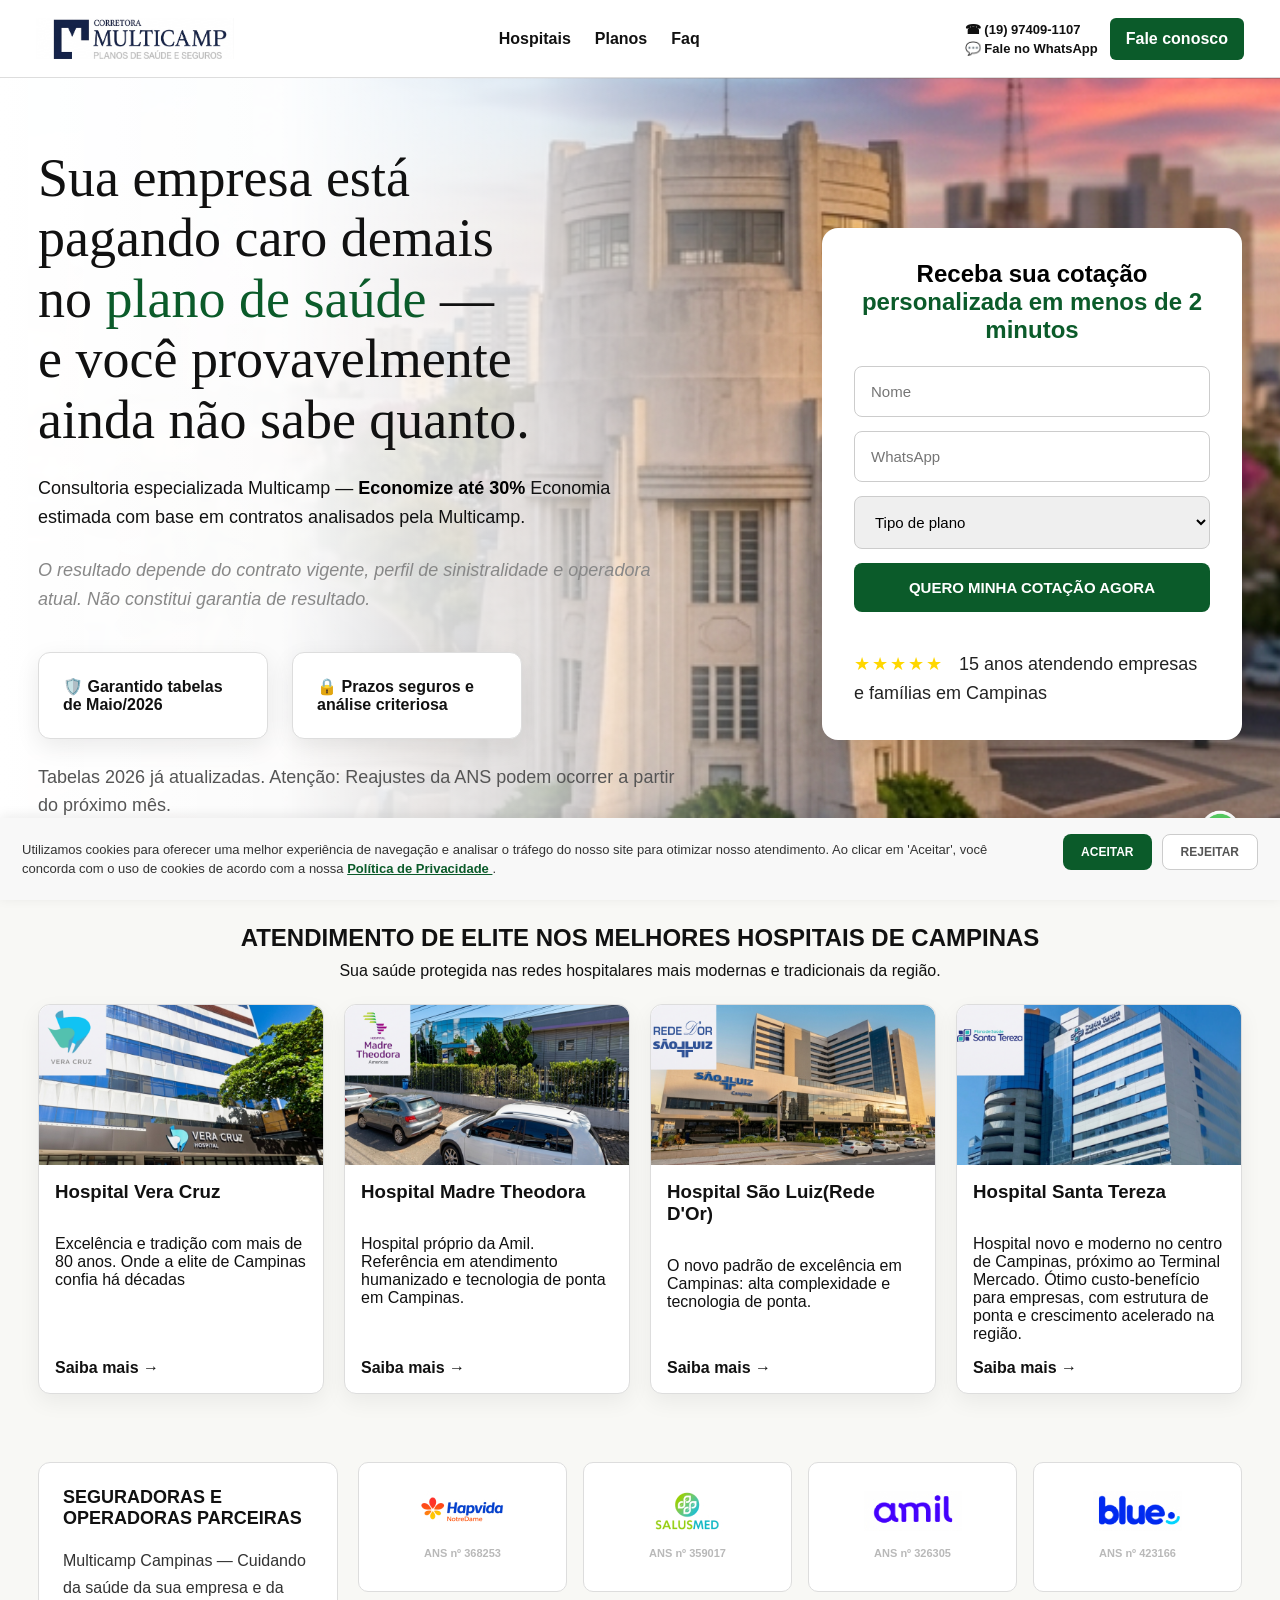
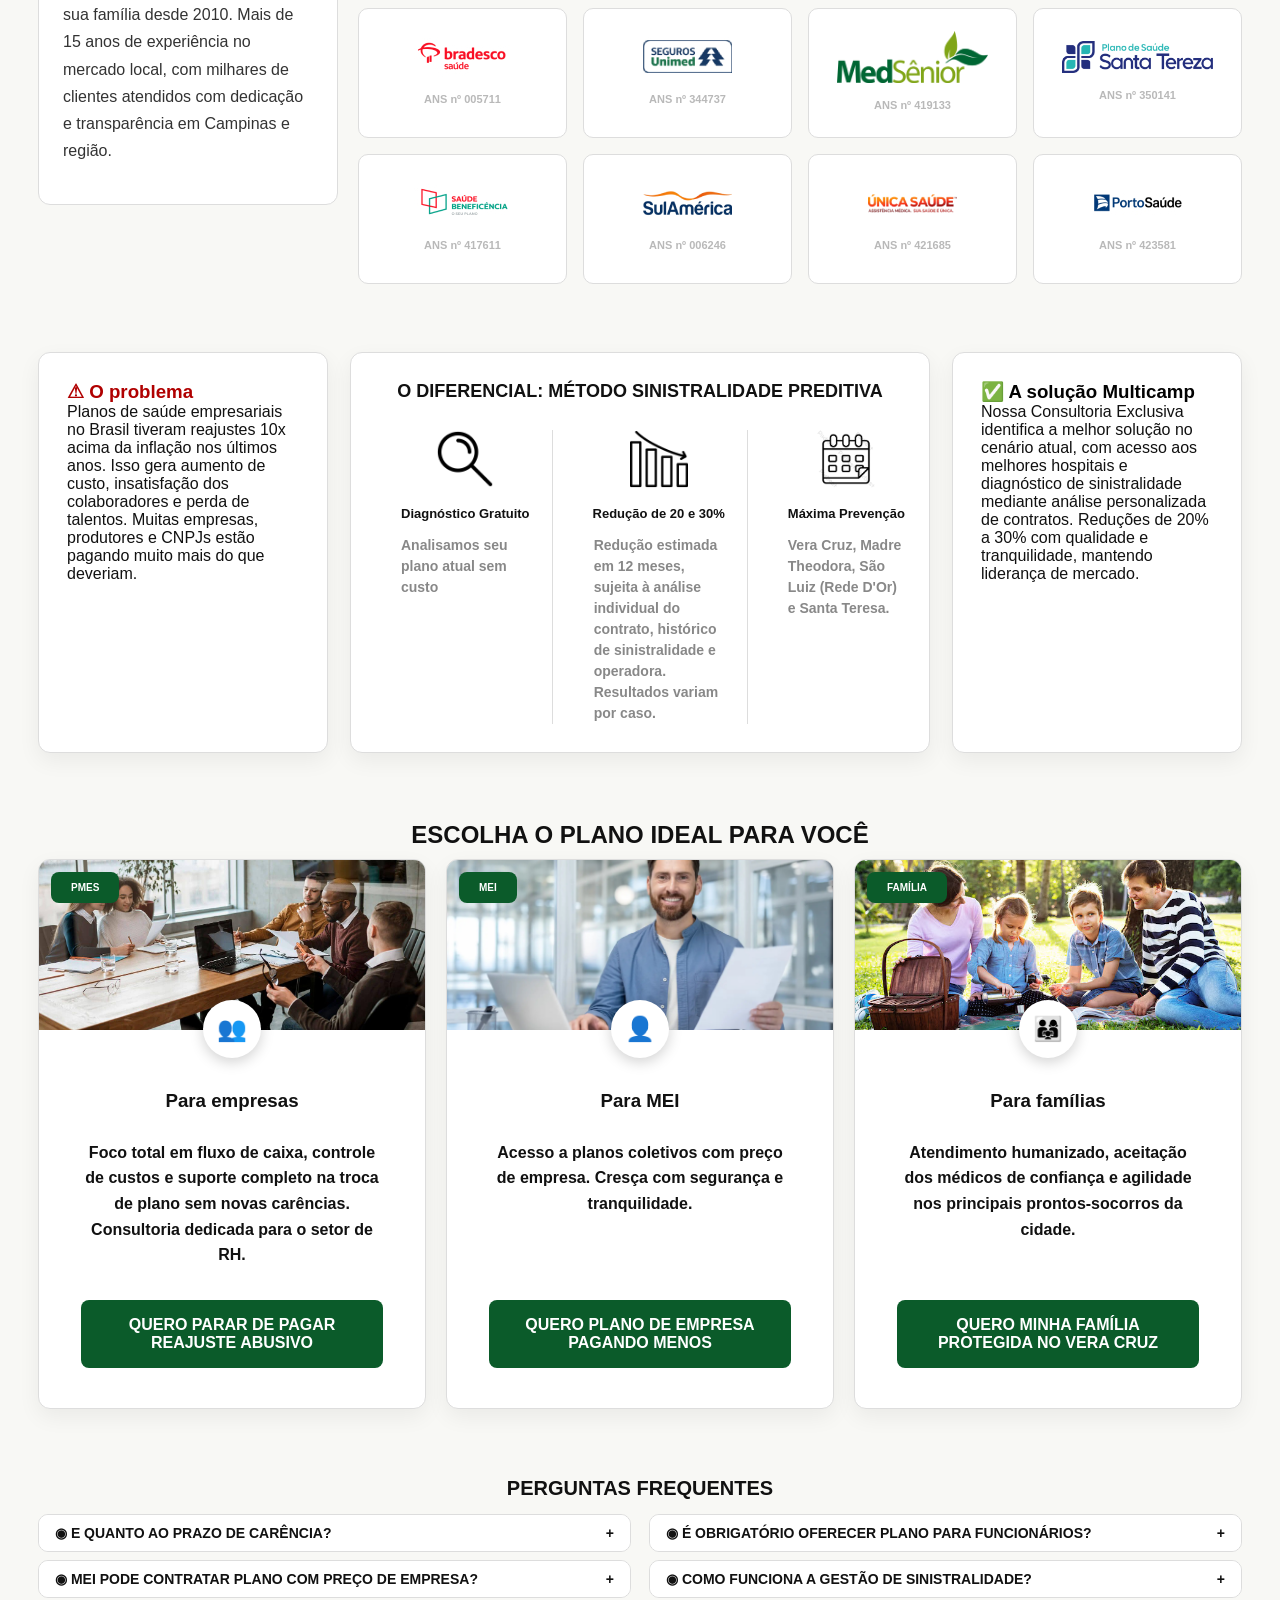
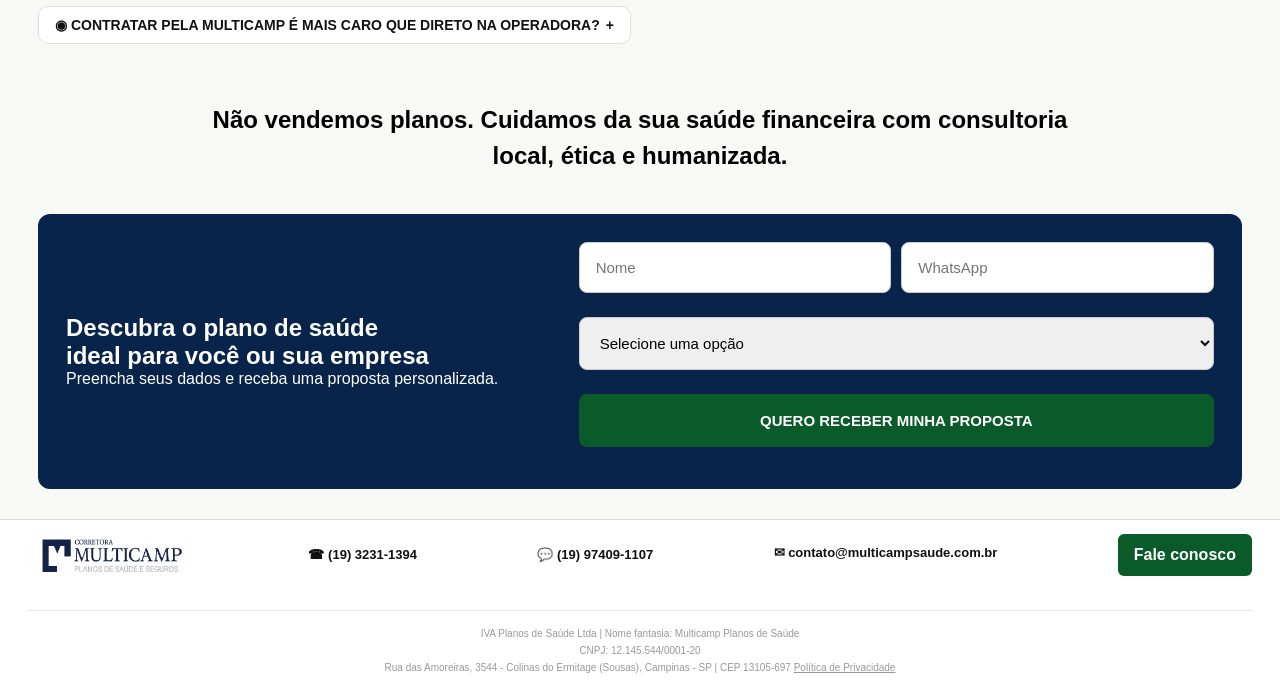
==== index.html @ c13742fe "Remove target and rel attributes from WhatsApp links" ====
<!DOCTYPE html>
<html lang="pt-BR">
<head>
  <meta charset="UTF-8" />
  <meta name="viewport" content="width=device-width, initial-scale=1.0" />
  <title>Grupo Multicamp | Planos de Saúde</title>
  <link rel="stylesheet" href="style.css" />
</head>
<body>

<header class="header">
  <div class="logo">
    <img src="img/Logotipo.jpg" alt="Grupo Multicamp" class="header-logo">
  </div>
<button class="menu-toggle" id="menuToggle" aria-label="Abrir menu">
    ☰
  </button>

  <nav id="mainNav">
    <a href="#Hospitais">Hospitais</a>
    <a href="#Planos e Parceiros">Planos</a>
    <a href="#faq">Faq</a>
  </nav>

 <div class="header-contact">

  <div class="contact-info">
    <a href="tel:+5519970991107" class="contact-link">
      ☎ (19) 97409-1107
    </a>

    <a href="https://wa.me/5519974091107?text=Olá! Vi o número no site e quero comparar planos de saúde. Pode me ajudar?"  class="contact-link">
      💬 Fale no WhatsApp
    </a>
  </div>

  <a href="https://wa.me/5519974091107?text=Olá! Quero uma cotação rápida de plano de saúde para minha empresa."  class="btn-small">Fale conosco </a>

</div>
</header>

<section class="hero">
  <div class="hero-text">
    <h1>Sua empresa está <br>pagando caro demais<br> no <span>plano de saúde</span> — <br>e você provavelmente<br> ainda não sabe quanto.</h1>
   <p class="sub">
  Consultoria especializada Multicamp — <span>Economize até 30%</span> Economia estimada com base em contratos analisados pela Multicamp. 
</p>

<p class="hero-disclaimer">
  O resultado depende do contrato vigente, perfil de sinistralidade e operadora atual. Não constitui garantia de resultado.
</p>

    <div class="hero-cards">
      <div class="mini-card">🛡️ <strong>Garantido tabelas de Maio/2026</strong></div>
      <div class="mini-card">🔒 <strong>Prazos seguros e análise criteriosa</strong></div>
    </div>
    <p class="hero-warning">
  Tabelas 2026 já atualizadas. Atenção: Reajustes da ANS podem ocorrer a partir do próximo mês.
</p>
  </div>

  <div class="quote-box">
    <h2>
  <span>Receba sua cotação</span>
  personalizada em menos de 2 minutos
</h2>
  <form action="https://formsubmit.co/contato@multicampsaude.com.br" method="POST">

  <input type="hidden" name="_next" value="https://landingpage.multicampplanosdesaude.com.br/obrigado.html">

  <input type="hidden" name="_captcha" value="false">

  <input type="text" name="nome" placeholder="Nome" required />

  <input type="tel" name="whatsapp" placeholder="WhatsApp" required />

  <select aria-label="Plano desejado" name="plano" required>
    <option value="">Tipo de plano</option>
    <option>PME</option>
    <option>MEI</option>
    <option>Familiar</option>
  </select>

  <button type="submit">
    Quero minha cotação agora
  </button>

</form>
<div class="rating-box">

  <p class="rating-info">
    <span class="rating">★★★★★</span>
  15 anos atendendo empresas e famílias em Campinas
  </p>

 

</div>
  </div>
</section>

<section class="section" id="Hospitais">
  <h2>Atendimento de elite nos melhores hospitais de Campinas</h2>
  <p>Sua saúde protegida nas redes hospitalares mais modernas e tradicionais da região.</p>

  <div class="cards-grid">
    <div class="card hospital">
      <img alt="" src="img/imagemnovahositalveracruz.png">
      <h3>Hospital Vera Cruz</h3>
      <p>Excelência e tradição com mais de 80 anos. Onde a elite de Campinas confia há décadas</p>
     <a href="https://wa.me/5519974091107?text=Olá! Quais planos de saúde dão direito ao Hospital Vera Cruz?" >Saiba mais →</a>
    </div>

    <div class="card hospital">
      <img  alt="" src="img/ssa.png">
      <h3>Hospital Madre Theodora</h3>
      <p>Hospital próprio da Amil. Referência em atendimento humanizado e tecnologia de ponta em Campinas.</p>
      <a href="https://wa.me/5519974091107?text=Olá! Quais opções de planos atendem no Hospital Madre Theodora?" >Saiba mais →</a>
    </div>

    <div class="card hospital">
      <img alt="" src="img/ssaluiz.png">
      <h3>Hospital São Luiz(Rede D'Or)</h3>
      <p>O novo padrão de excelência em Campinas: alta complexidade e tecnologia de ponta.</p>
      <a href="https://wa.me/5519974091107?text=Olá! Gostaria de saber os valores dos planos que cobrem o São Luiz / São Francisco." >Saiba mais →</a>
    </div>

    <div class="card hospital">
      <img alt="" src="img/fotonovahospitalsantatereza.png">
      <h3>Hospital Santa Tereza</h3>
      <p>Hospital novo e moderno no centro de Campinas, próximo ao Terminal Mercado. Ótimo custo-benefício para empresas, com estrutura de ponta e crescimento acelerado na região.</p>
     <a href="https://wa.me/5519974091107?text=Olá! Quero a tabela de preços dos planos com atendimento no Hospital Santa Tereza. " >Saiba mais →</a>
    </div>
  </div>
</section>
<section class="section partners-section">

  <div class="partners-info">

    <h3>SEGURADORAS E OPERADORAS PARCEIRAS</h3>

    <p>
    Multicamp Campinas — Cuidando da saúde da sua empresa e da sua família desde 2010. Mais de 15 anos de experiência no mercado local, com milhares de clientes atendidos com dedicação e transparência em Campinas e região. 
    </p>

  </div>

  <div class="plans-logos">

    <div>
      <img src="img/parceirohapvida.jpg" alt="">
      <span>ANS nº 368253</span>
    </div>

    <div>
      <img src="img/parceirosallus.jpg" alt="">
      <span>ANS nº 359017</span>
    </div>

    <div>
      <img src="img/parceirosamil.jpg" alt="">
        <span>ANS nº 326305</span>
    </div>

    <div>
      <img src="img/parceirosblue.jpg" alt="">
        <span>ANS nº 423166</span>
    </div>

    <div>
      <img src="img/parceirosbradesco.jpg" alt="">
        <span>ANS nº 005711</span>
    </div>

    <div>
      <img src="img/parceirosegurs.jpg" alt="">
        <span>ANS nº 344737</span>
    </div>

    <div>
      <img src="img/logo-medsenior-2025-scaled.png" alt="">
        <span>ANS nº 419133</span>
    </div>
 <div>
      <img src="img/logosantatereza.png" alt="">
        <span>ANS nº 350141</span>
    </div>

     <div>
      <img src="img/parceirossaude.jpg" alt="">
        <span>ANS nº 417611</span>
    </div>
 
      <div>
      <img src="img/parsulamerica.jpg" alt="">
        <span>ANS nº 006246</span>
    </div>  

     <div>
      <img src="img/parunica.jpg" alt="">
        <span>ANS nº 421685</span>
    </div>
     <div>
      <img src="img/parportosaude.jpg" alt="">
        <span>ANS nº 423581</span>
    </div>
     </div>
</section>
<section class="section problem-solution" id="problema">
  <div class="box alert">
    <h3>⚠ O problema</h3>
    <p>Planos de saúde empresariais no Brasil tiveram reajustes 10x acima da inflação nos últimos anos.
Isso gera aumento de custo, insatisfação dos colaboradores e perda de talentos.
Muitas empresas, produtores e CNPJs estão pagando muito mais do que deveriam.</p>
  </div>

<div class="box middle-box">
  <h3>O diferencial: método sinistralidade preditiva</h3>

  <div class="features">
    <div class="feature-item">
      <img src="img/lupa.png" alt="">
      <h4>Diagnóstico Gratuito</h4>
      <p>Analisamos seu plano atual sem custo</p>
    </div>

    <div class="feature-item">
      <img src="img/grafico.png" alt="">
      <h4>Redução de 20 e 30%</h4>
      <p>Redução estimada em 12 meses, sujeita à análise individual do contrato, histórico de sinistralidade e operadora. Resultados variam por caso. </p>
    </div>

    <div class="feature-item">
      <img src="img/calendario.webp" alt="">
      <h4>Máxima Prevenção</h4>
      <p>Vera Cruz, Madre Theodora, São Luiz (Rede D'Or) e Santa Teresa.</p>
    </div>
  </div>
</div>

  <div class="box success">
    <h3>✅ A solução Multicamp</h3>
    <p>Nossa Consultoria Exclusiva identifica a melhor solução no cenário atual, com acesso aos melhores hospitais e diagnóstico de sinistralidade mediante análise personalizada de contratos.
<span>Reduções de 20% a 30% com qualidade e tranquilidade, mantendo liderança de mercado</span>.</p>
  </div>
</section>

<section class="section plans-section" id="Planos e Parceiros">
  <h2>Escolha o plano ideal para você</h2>

  <div class="cards-grid three">

    <div class="card plan">
      <div class="plan-image">
        <img src="img/perfilidealempresa.jpg" alt="">
        <span>PMEs</span>
        <div class="plan-icon">👥</div>
      </div>

      <div class="plan-content">
        <h3>Para empresas</h3>
        <p>
          Foco total em fluxo de caixa, controle de custos e suporte completo na troca de plano sem novas carências.
          Consultoria dedicada para o setor de RH.
        </p>
   <a href="https://wa.me/5519974091107?text=Olá! Quero uma simulação para reduzir custos de plano de saúde empresarial."
   class="plan-btn">
   QUERO PARAR DE PAGAR REAJUSTE ABUSIVO
</a>
      </div>
    </div>

    <div class="card plan">
      <div class="plan-image">
        <img src="img/meifoto.jpeg" alt="">
        <span>MEI</span>
        <div class="plan-icon">👤</div>
      </div>

      <div class="plan-content">
        <h3>Para MEI</h3>
        <p>
          Acesso a planos coletivos com preço de empresa. Cresça com segurança e tranquilidade.
        </p>
<a href="https://wa.me/5519974091107?text=Olá! Quero uma tabela de preços de plano de saúde para MEI. "
   class="plan-btn">
   QUERO PLANO DE EMPRESA PAGANDO MENOS
</a>
      </div>
    </div>

    <div class="card plan">
      <div class="plan-image">
        <img src="img/fAMILISIA.jpeg" alt="">
        <span>Família</span>
        <div class="plan-icon">👨‍👩‍👧</div>
      </div>

      <div class="plan-content">
        <h3>Para famílias</h3>
        <p>
          Atendimento humanizado, aceitação dos médicos de confiança e agilidade nos principais prontos-socorros da cidade.
        </p>
<a href="https://wa.me/5519974091107?text=Olá! Gostaria de receber uma simulação de plano de saúde familiar."
   class="plan-btn">
   QUERO MINHA FAMÍLIA PROTEGIDA NO VERA CRUZ
</a>
      </div>
    </div>

  </div>
</section>

<section class="section testimonials">
  <h2>Depoimentos de clientes de Campinas</h2>

 <div class="testimonial-grid">
  <div class="testimonial">
    <img src="img/perfil marceloproj.png" alt="">
    <div>
      <strong>★★★★★</strong>
      <p>
        "Excelente consultoria! Estávamos pagando muito caro no plano da empresa e a Multicamp conseguiu reduzir 32%, economizando R$ 1.450,00 por mês, sem perder a rede credenciada. Atendimento impecável."
      </p>
      <br>Marcelo R.<br>Diretor de PME — Cambuí </br>
</span>
    </div>
  </div>

  <div class="testimonial">
    <img src="img/perfilmulherproj.png" alt="">
    <div>
      <strong>★★★★★</strong>
      <p>
       "A gestão de sinistralidade mudou nosso fluxo de caixa. Economizamos quase R$ 9 mil no último semestre. Recomendo para todos os empresários da região."
      </p>
      <br> <br>— Renata P.<br>Gestora de RH Corporativo<br>
</span>
    </div>
  </div>
</div>
</section>

<section class="section faq" id="faq">
  <h2>Perguntas frequentes</h2>

  <div class="faq-grid">

 <div class="faq-item">
      <button>◉ E quanto ao prazo de carência? <span>+</span></button>
      <p>Os prazos de carência variam conforme a operadora, o tipo de plano contratado e a situação do beneficiário. Em casos de portabilidade — troca de um plano para outro — é possível aproveitar o tempo cumprido e iniciar o novo plano sem novas carências. Nossa equipe analisa cada situação individualmente e orienta o caminho mais vantajoso para você. </p>
    </div>

    <div class="faq-item">
      <button>◉ É obrigatório oferecer plano para funcionários? <span>+</span></button>
      <p>Não é obrigatório por lei, mas é um dos melhores benefícios para atrair e reter bons profissionais, além de melhorar o clima organizacional e reduzir faltas no trabalho.</p>
    </div>

    <div class="faq-item">
      <button>◉ MEI pode contratar plano com preço de empresa? <span>+</span></button>
      <p>Sim. O MEI pode contratar planos empresariais coletivos desde que tenha CNPJ ativo. Geralmente conseguimos condições bem mais vantajosas que planos individuais.</p>
    </div>

    <div class="faq-item">
      <button>◉ Como funciona a gestão de sinistralidade? <span>+</span></button>
      <p>Analisamos o uso real do plano da sua empresa e sugerimos ajustes preventivos. Nossos clientes costumam reduzir entre 20% e 30% nos reajustes anuais, mantendo a mesma rede de hospitais.</p>
    </div>

    <div class="faq-item">
      <button>◉ Contratar pela Multicamp é mais caro que direto na operadora?<span>+</span></button>
      <p>Não. Nossa remuneração é paga diretamente pelas operadoras parceiras. Você recebe toda a nossa consultoria estratégica, análise de contratos e suporte especializado sem nenhum custo adicional na sua mensalidade.</p>
    </div>

  </div>
</section>

<div class="cta-message-center">
  Não vendemos planos. Cuidamos da sua saúde financeira com consultoria local, ética e humanizada.
</div>

<section class="cta-final">
  <div>


    <h2>
      Descubra o plano de saúde <br>
      ideal para você ou sua empresa
    </h2>

    <p>
      Preencha seus dados e receba uma proposta personalizada.
    </p>

  </div>
<form action="https://formsubmit.co/contato@multicampsaude.com.br" method="POST">
<input type="hidden" name="_next" value="https://landingpage.multicampplanosdesaude.com.br/obrigado.html">

  <input type="hidden" name="_captcha" value="false">

  <input type="text" name="nome" placeholder="Nome" required />

  <input type="tel" name="whatsapp" placeholder="WhatsApp" required />

  <select aria-label="Selecione o plano" name="plan-type" required>
    <option value="">Selecione uma opção</option>
    <option>PME</option>
    <option>MEI</option>
    <option>Família</option>
  </select>

  <button type="submit" class="btn-whatsapp">
    QUERO RECEBER MINHA PROPOSTA
  </button>

</form>
</section>

<footer>

  <img src="img/Logotipo.jpg" alt="Grupo Multicamp" class="footer-logo">

  <a href="tel:+551932211254" class="footer-phone">
    ☎ (19) 3231-1394 
  </a>
 <a href="https://wa.me/5519974091107?text=Olá! Li o site inteiro e quero uma consultoria personalizada de plano de saúde." class="footer-phone">
      💬 (19) 97409-1107
    </a>
  <div class="footer-contact">

   
    <a href="mailto:contato@multicampsaude.com.br">
      ✉ contato@multicampsaude.com.br
    </a>
 <a href="https://wa.me/5519974091107"  class="footer-whatsapp">
    </a>

  </div>

  <a href="https://wa.me/5519974091107?text=Olá! Quero receber um orçamento comparativo de planos de saúde agora."
     class="btn-small">
     Fale conosco
  </a>
  <div class="footer-legal">

  IVA Planos de Saúde Ltda |
  Nome fantasia: Multicamp Planos de Saúde

  <br>

  CNPJ: 12.145.544/0001-20

  <br>

  Rua das Amoreiras, 3544 - Colinas do Ermitage (Sousas),
  Campinas - SP | CEP 13105-697

  

  <a href="/politica-de-privacidade/">
    Política de Privacidade
  </a>

</div>
</footer>

<a href="https://wa.me/5519974091107?text=Olá! Estou no site e quero entender qual plano de saúde é melhor para o meu caso." 
   class="whatsapp">

  <img src="img/WhatsApp-Logo.png" alt="WhatsApp">

</a>
<div class="cookie-banner" id="cookieBanner">
      

  <p>
    Utilizamos cookies para oferecer uma melhor experiência de navegação e analisar o tráfego do nosso site para otimizar nosso atendimento.

    Ao clicar em 'Aceitar', você concorda com o uso de cookies de acordo com a nossa

    <a href="/politica-de-privacidade/">
      Política de Privacidade
    </a>.
  </p>

  <div class="cookie-actions">

    <button id="acceptCookies">
      ACEITAR
    </button>

    <button id="rejectCookies">
      REJEITAR
    </button>

  </div>

</div>
<script src="script.js"></script>
</body>
</html>
---- style.css ----
* {
  margin: 0;
  padding: 0;
  box-sizing: border-box;
}

body {
  font-family: Arial, sans-serif;
  background: #f8f8f5;
  color: #111;
}

.header {
  height: 78px;
  padding: 0 36px;
  display: flex;
  align-items: center;
  justify-content: space-between;
  background: #fff;
  border-bottom: 1px solid #ddd;
  position: sticky;
  top: 0;
  z-index: 10;
}
.header-logo{
  height:42px;
  width:auto;
  object-fit:contain;
  display:block;
}
.logo {
  display: flex;
  align-items: center;
  gap: 10px;
}

.mark {
  background: #10284d;
  color: white;
  font-weight: bold;
  font-size: 34px;
  padding: 8px 14px;
}

.logo span {
  display: block;
  font-size: 11px;
}

nav {
  display: flex;
  gap: 24px;
}

nav a {
  color: #111;
  text-decoration: none;
  font-weight: bold;
}

.header-contact {
  display: flex;
  align-items: center;
  gap: 12px;
}

.btn-small {
  background: #0b5b2a;
  color: white;
  padding: 12px 16px;
  border-radius: 6px;
  text-decoration: none;
  font-weight: bold;
}
.header-contact {
  display: flex;
  align-items: center;
  gap: 12px;
}

.contact-info {
  display: flex;
  flex-direction: column;
  gap: 4px;
}

.contact-link {
  background: none;
  padding: 0;
  border-radius: 0;
  color: #111;
  text-decoration: none;
  font-weight: bold;
  font-size: 13px;
}
.hero {
  min-height: 650px;
  padding: 70px 38px;
  display: grid;
  grid-template-columns: 1.3fr 420px;
  gap: 40px;
  align-items: center;

  background:
    linear-gradient(
      90deg,
      rgba(255,255,255,1) 0%,
      rgba(255,255,255,.98) 22%,
      rgba(255,255,255,.75) 42%,
      rgba(255,255,255,.20) 58%,
      rgba(255,255,255,0) 72%
    ),
    url("img/torre\ 1.jpg") center/cover;
}

.hero h1 {
  font-size: 54px;
  line-height: 1.12;
  max-width: 820px;
  font-family: Georgia, serif;
  font-weight: 500;
}

.hero h1 span {
  color: #0b5b2a;
}

.hero p {
  margin-top: 24px;
  max-width: 650px;
  font-size: 18px;
  line-height: 1.6;
}
.hero .sub span{
  color:#000000;
  font-weight:bold;
}.hero-disclaimer{
  margin-top:8px;
  max-width:650px;
  font-size:10px;
  line-height:1.4;
  color:#888888;
  font-style:italic;
  font-weight:400;
}

.hero-cards {
  margin-top: 38px;
  display: flex;
  gap: 24px;
}
.hero-warning{
  margin-top:12px;
  font-size:13px;
  color:#555;
}

.mini-card {
  background: white;
  border: 1px solid #ddd;
  padding: 24px;
  border-radius: 12px;
  width: 230px;
  box-shadow: 0 8px 25px rgba(0,0,0,.08);
}

.quote-box {
  background: white;
  padding: 32px;
  border-radius: 16px;
  box-shadow: 0 18px 45px rgba(0,0,0,.18);
}

.quote-box h2 {
  text-align: center;
  margin-bottom: 22px;
  color: #0b5b2a;
}

.quote-box h2 span{
  color:#000;
}
input,
select,
button {
  width: 100%;
  padding: 16px;
  margin-bottom: 14px;
  border: 1px solid #ccc;
  border-radius: 8px;
  font-size: 15px;
}

button {
  background: #0b5b2a;
  color: white;
  border: none;
  text-transform: uppercase;
  font-weight: bold;
  cursor: pointer;
}

.rating-box{
  margin-top:20px;
}

.rating-info{
  font-size:15px;
  line-height:1.6;
  color:#222;
  max-width:360px;
  margin:0;
}

.rating{
  color:#FFD700;
  font-size:18px;
  letter-spacing:2px;
  margin-right:10px;
}

.rating-text{
  margin-top:12px;
  color:#000;
  font-size:28px;
  font-weight:700;
}

.section {
  padding: 34px 38px;
  max-width: 1320px;
  margin: auto;
}

.section h2 {
  text-transform: uppercase;
  text-align: center;
  margin-bottom: 10px;
}

.section > p {
  text-align: center;
  margin-bottom: 24px;
}

.cards-grid {
  display: grid;
  grid-template-columns: repeat(4, 1fr);
  gap: 22px;
}

.cards-grid.three {
  grid-template-columns: repeat(3, 1fr);
} /*ajustando grid cards para 3 colunas*/
.cards-grid{
  display:grid;
  grid-template-columns:repeat(4,1fr);
  gap:20px;
}

.hospital{
  background:#fff;
  border:1px solid #ddd;
  border-radius:12px;
  overflow:hidden;
  display:flex;
  flex-direction:column;
  height:100%;
}

.hospital-image{
  position:relative;
}
.card.hospital img{
  width:100%;
  height:auto;
  display:block;
  border-radius:12px 12px 0 0;
}
.hospital-bg{
  width:100%;
  height:180px;
  object-fit:cover;
  display:block;
}

.hospital-logo{
  position:absolute;
  top:14px;
  left:14px;
  width:95px;
  background:#fff;
  padding:8px;
  border-radius:10px;
  box-shadow:0 4px 14px rgba(0,0,0,.12);
}

.hospital-content{
  padding:18px;
  display:flex;
  flex-direction:column;
  flex:1;
}

.hospital-content h3{
  font-size:24px;
  margin-bottom:14px;
}

.hospital-content p{
  color:#333;
  line-height:1.6;
  flex:1;
}

.hospital-content a{
  margin-top:auto;
  text-decoration:none;
  color:#111;
  font-weight:700;
  font-size:15px;
}.hospital-logo{
  position:absolute;
  top:12px;
  left:12px;

  width:90px;
  height:auto;

  background:#fff;
  padding:6px 10px;

  border-radius:10px;

  box-shadow:0 4px 12px rgba(0,0,0,.12);

  object-fit:contain;
}
.card.hospital{
  display:flex;
  flex-direction:column;
  height:100%;
}

.card.hospital p{
  flex:1;
}

.card.hospital a{
  margin-top:auto;
}
/*ajustaanto patrocinios*/
.partners-section{
  display:grid;
  grid-template-columns:300px 1fr;
  gap:20px;
  align-items:start;
}

.partners-info{
  background:#fff;
  border:1px solid #ddd;
  border-radius:12px;
  padding:24px;
}

.partners-info h3{
  font-size:18px;
  margin-bottom:18px;
}

.partners-info p{
  line-height:1.7;
  color:#333;
  margin-bottom:16px;
}

/* ajustando parceiros */
.partners-section{
  display:grid;
  grid-template-columns:300px 1fr;
  gap:20px;
  align-items:start;
}

.partners-info{
  background:#fff;
  border:1px solid #ddd;
  border-radius:12px;
  padding:24px;
}

.partners-info h3{
  font-size:18px;
  margin-bottom:18px;
}

.partners-info p{
  line-height:1.7;
  color:#333;
  margin-bottom:16px;
}

.plans-logos{
  display:grid;
  grid-template-columns:repeat(4, 1fr);
  gap:12px;
}

.plans-logos div{
  background:#fff;
  border:1px solid #ddd;
  border-radius:10px;
  height:130px;
  padding:10px;

  display:flex;
  flex-direction:column;
  align-items:center;
  justify-content:center;

  text-align:center;
  color:#111;
  font-size:initial;
  font-weight:normal;
}

.plans-logos img{
  max-width:100%;
  max-height:400px;
  object-fit:contain;
  margin-bottom:8px;
}
.plans-logos span{
  display:inline-block;

  color:#b9b9b9;
  font-size:11px;
  font-weight:600;

  padding:4px 0;


  margin-top:4px;
}/*registros parceiros*/

.card,
.box,
.testimonial {
  background: white;
  border: 1px solid #ddd;
  border-radius: 12px;
  overflow: hidden;
  box-shadow: 0 8px 22px rgba(0,0,0,.06);
}/*ajusando imagem perfil testimonial*/
.testimonial{
  display:flex;
  align-items:flex-start;
  gap:18px;
}

.testimonial img{
  width:70px;
  height:70px;
  border-radius:50%;
  object-fit:cover;
  flex-shrink:0;
}

.card img {
  width: 100%;
  height: 160px;
  object-fit: cover;
}

.card h3,
.card p,
.card a {
  margin: 16px;
}

.card a {
  display: inline-block;
  color: #111;
  font-weight: bold;
  text-decoration: none;
}

.plans-logos {
  display: grid;
  grid-template-columns: repeat(4, 1fr);
  gap: 16px;
}

.plans-logos div {
  background: white;
  border: 1px solid #ddd;
  border-radius: 10px;
  padding: 28px;
  text-align: center;
  font-size: 24px;
  font-weight: bold;
  color: #0b5b2a;
}

.problem-solution {
  display: grid;
  grid-template-columns: 1fr 2fr 1fr;
  gap: 22px;
}

.box {
  padding: 28px;
}/*ajustando box problema solução icons*/
.middle-box h3{
  text-align:center;
  text-transform:uppercase;
  font-size:18px;
  font-weight:800;
  margin-bottom:28px;
}
.features{
  display:grid;
  grid-template-columns:repeat(3, 1fr);
  text-align:center;
}

.feature-item{
  padding:0 22px;
  border-right:1px solid #ddd;
}

.feature-item:last-child{
  border-right:none;
}

.feature-item img{
  width:58px;
  height:58px;
  object-fit:contain;
  margin:0 auto 18px;
  display:block;
}

.feature-item h4{
  font-size:13px;
  font-weight:700;
  line-height:1.3;
  height:auto;
  margin:0 0 12px;
  text-align:center;
  white-space:nowrap;
}

.feature-item p{
  color: #888888;
  font-size:14px;
  line-height:1.5;
  margin:0 auto;
  max-width:130px;
  text-align:left;
}
.alert h3 {
  color: #b00000;
}

.success h3 {
  color: #020202;
}

.features {
  display: grid;
  grid-template-columns: repeat(3, 1fr);
  margin-top: 24px;
  gap: 18px;
  text-align: center;
  font-weight: bold;
}

.plan{
  padding:0;
  overflow:hidden;
  display:flex;
  flex-direction:column;
}

.plan-image{
  position:relative;
  height:170px;
}

.plan-image img{
  width:100%;
  height:100%;
  object-fit:cover;
  display:block;
}

.plan-image span{
  position:absolute;
  top:12px;
  left:12px;
  background:#0b5b2a;
  font-size:10px;
  color:#fff;
  padding:10px 20px;
  border-radius:8px;
  font-weight:800;
  text-transform:uppercase;
}

.plan-icon{
  position:absolute;
  left:50%;
  bottom:-28px;
  transform:translateX(-50%);
  width:58px;
  height:58px;
  border-radius:50%;
  background:#fff;
  display:flex;
  align-items:center;
  justify-content:center;
  box-shadow:0 4px 14px rgba(0,0,0,.18);
  font-size:24px;
}

.plan-content{
  padding:44px 26px 24px;
  display:flex;
  flex-direction:column;
  flex:1;
  text-align:center;
}

.plan-content h3{
  margin-bottom:12px;
}

.plan-content p{
  flex:1;
  line-height:1.6;
  font-weight:600;
}

.plan-content button{
  margin-top:20px;
  background:#0b5b2a;
  color:#fff;
  border-radius:8px;
  font-weight:800;
}
.plan-btn{
  margin-top:20px;
  color:#fff !important;
  background:#0b5b2a;

  border-radius:8px;

  font-weight:800;

  padding:16px;

  text-decoration:none;

  display:block;

  text-align:center;
}
.testimonial-grid {
  display: grid;
  grid-template-columns: repeat(2, 1fr);
  gap: 24px;
}

.testimonial {
  padding: 28px;
}

.testimonial strong {
  color: #FFD700;
}
.faq{
  max-width:1320px;
}

.faq h2{
  text-align:center;
  text-transform:uppercase;
  font-size:20px;
  margin-bottom:14px;
}

.faq-grid{
  display:grid;
  grid-template-columns:repeat(2, 1fr);
  gap:8px 18px;
}

.faq-item{
  background:#fff;
  border:1px solid #ddd;
  border-radius:10px;
  overflow:hidden;
}

.faq-item button{
  width:100%;
  background:#fff;
  color:#111;
  border:none;
  padding:10px 16px;
  margin:0;
  display:flex;
  justify-content:space-between;
  align-items:center;
  font-weight:700;
  font-size:14px;
  text-align:left;
  cursor:pointer;
}

.faq-item p{
  display:none;
  padding:0 16px 14px;
  font-size:14px;
  line-height:1.5;
  color:#333;
}

.faq-item.active p{
  display:block;
}
.cta-message-center{
  text-align:center;

  padding:24px 20px 10px;

  font-size:24px;

  line-height:1.5;

  color:#000000;

  font-weight:700;

  max-width:900px;

  margin:0 auto;
}
.cta-final {
  margin: 30px 38px;
  background: #08244a;
  color: white;
  padding: 28px;
  border-radius: 12px;
  display: grid;
  grid-template-columns: 1fr 1.3fr;
  gap: 24px;
  align-items: center;
}

.cta-final form {
  display: grid;
  grid-template-columns: 1fr 1fr;
  gap: 10px;
}

.cta-final select,
.cta-final button {
  grid-column: span 2;
}

footer{
  background:#fff;
  padding:14px 28px;

  display:flex;
  align-items:center;
  justify-content:space-between;

  gap:24px;

  border-top:1px solid #ddd;

  flex-wrap:wrap;
}

.footer-logo{
  height:34px;
  width:auto;
}

.footer-phone{
  color:#111;
  text-decoration:none;
  font-size:13px;
  font-weight:600;
}

.footer-contact{
  display:flex;
  flex-direction:column;
  gap:4px;
}

.footer-contact a{
  color:#111;
  text-decoration:none;
  font-size:13px;
  font-weight:600;
}.footer-legal{
  width:100%;

  padding-top:14px;
  margin-top:10px;

  border-top:1px solid #e5e5e5;

  text-align:center;

  font-size:10px;
  color:#999999;
  line-height:1.7;
  font-weight:400;
}

.footer-legal a{
  color:#999999;
  text-decoration:underline;
  font-weight:400;
}
.cta-final form .btn-whatsapp{
  grid-column: 1 / -1;
  width: 100%;
  display: block;

  background: #0b5b2a;
  color: #fff;

  padding: 18px;
  border-radius: 8px;

  text-align: center;
  text-decoration: none;

  font-weight: 800;
  text-transform: uppercase;
}
.whatsapp {
  position: fixed;
  right: 24px;
  bottom: 50px;

  background: transparent;
  box-shadow: none;

  padding: 0;

  border-radius: 0;
}

.whatsapp img{
  width:72px;
  height:auto;

  object-fit:contain;
  display:block;

  filter: drop-shadow(0 8px 20px rgba(0,0,0,.28));

  transition: transform .3s ease;
}

.whatsapp img:hover{
  transform: scale(1.08);
}

.privacy-page{
  max-width:900px;
  margin:60px auto;
  padding:0 24px;
  background:#fff;
  color:#222;
  line-height:1.7;
}

.privacy-page h1{
  font-size:32px;
  margin-bottom:28px;
}

.privacy-page h2{
  font-size:18px;
  margin-top:28px;
  margin-bottom:10px;
}

.cookie-banner{
  position:fixed;
  bottom:0;
  left:0;

  width:100%;

  background:#f8f8f8;

  box-shadow:0 -2px 12px rgba(0,0,0,.08);

  padding:16px 22px;

  display:flex;
  align-items:center;
  justify-content:space-between;

  gap:20px;

  z-index:999;
}

.cookie-banner p{
  margin:0;

  font-size:13px;
  color:#333;

  line-height:1.5;
}

.cookie-banner a{
  color:#0b5b2a;
  font-weight:600;
}

.cookie-actions{
  display:flex;
  gap:10px;
}

.cookie-actions button{
  border:none;
  padding:10px 18px;

  border-radius:8px;

  cursor:pointer;

  font-size:12px;
  font-weight:700;
}

#acceptCookies{
  background:#0b5b2a;
  color:#fff;
}

#rejectCookies{
  background:#fff;
  color:#555;

  border:1px solid #ccc;
}.testimonials{
  display:none;
}.menu-toggle{
  display:none !important;
}
@media (max-width: 768px){

  .header{
    height:72px;
    padding:0 18px;
    display:flex;
    flex-direction:row;
    align-items:center;
    justify-content:space-between;
    position:sticky;
    top:0;
  }

  .header-logo{
    height:42px;
  }

  .menu-toggle{
    display:block !important;
    background:transparent;
    border:none;
    color:#111;
    font-size:34px;
    padding:0;
    margin:0;
    width:auto;
    line-height:1;
    cursor:pointer;
  }

  .header nav{
    display:none;
    position:absolute;
    top:72px;
    left:0;
    width:100%;
    background:#fff;
    border-bottom:1px solid #ddd;
    padding:18px;
    flex-direction:column;
    gap:14px;
    z-index:99;
  }

  .header nav.active{
    display:flex;
  }

  .header nav a{
    font-size:16px;
    font-weight:700;
  }

  .header-contact{
    display:none;
  }

  .hero{
    grid-template-columns:1fr;
    padding:34px 22px 40px;
    gap:28px;
    min-height:auto;
    background:
      linear-gradient(
        90deg,
        rgba(255,255,255,.96) 0%,
        rgba(255,255,255,.90) 45%,
        rgba(255,255,255,.65) 100%
      ),
      url("img/torre\ 1.jpg") center/cover;
  }

  .hero h1{
    font-size:36px;
    line-height:1.12;
    max-width:100%;
  }

  .hero p{
    font-size:16px;
    line-height:1.55;
    max-width:100%;
  }

  .hero-disclaimer{
    font-size:10px;
    line-height:1.45;
    color:#888;
  }

  .hero-cards{
    flex-direction:row;
    gap:12px;
    margin-top:24px;
  }

  .mini-card{
    width:50%;
    padding:16px;
    font-size:13px;
  }

  .quote-box{
    width:100%;
    padding:26px 20px;
  }

  .quote-box h2{
    font-size:28px;
    line-height:1.15;
  }

  .section{
    padding:30px 20px;
  }

  .cards-grid,
  .cards-grid.three,
  .faq-grid{
    grid-template-columns:1fr;
  }

  .partners-section{
    grid-template-columns:1fr;
  }

  .plans-logos{
    grid-template-columns:repeat(2,1fr);
  }

  .problem-solution{
    grid-template-columns:1fr;
  }

  .features{
    grid-template-columns:1fr;
  }

  .feature-item{
    border-right:none;
    border-bottom:1px solid #ddd;
    padding:20px 0;
  }

  .cta-final{
    grid-template-columns:1fr;
    margin:24px 20px;
    padding:28px 20px;
  }

  .cta-final form{
    grid-template-columns:1fr;
  }

  .cta-final select,
  .cta-final button,
  .cta-final form .btn-whatsapp{
    grid-column:1 / -1;
  }

  footer{
    flex-direction:column;
    text-align:center;
    padding:24px 20px;
  }

  .footer-contact{
    align-items:center;
  }

  .whatsapp{
    right:18px;
    bottom:90px;
  }

  .whatsapp img{
    width:58px;
  }

  .cookie-banner{
    flex-direction:column;
    align-items:flex-start;
    padding:18px;
  }

  .cookie-actions{
    width:100%;
  }

  .cookie-actions button{
    flex:1;
  }
}
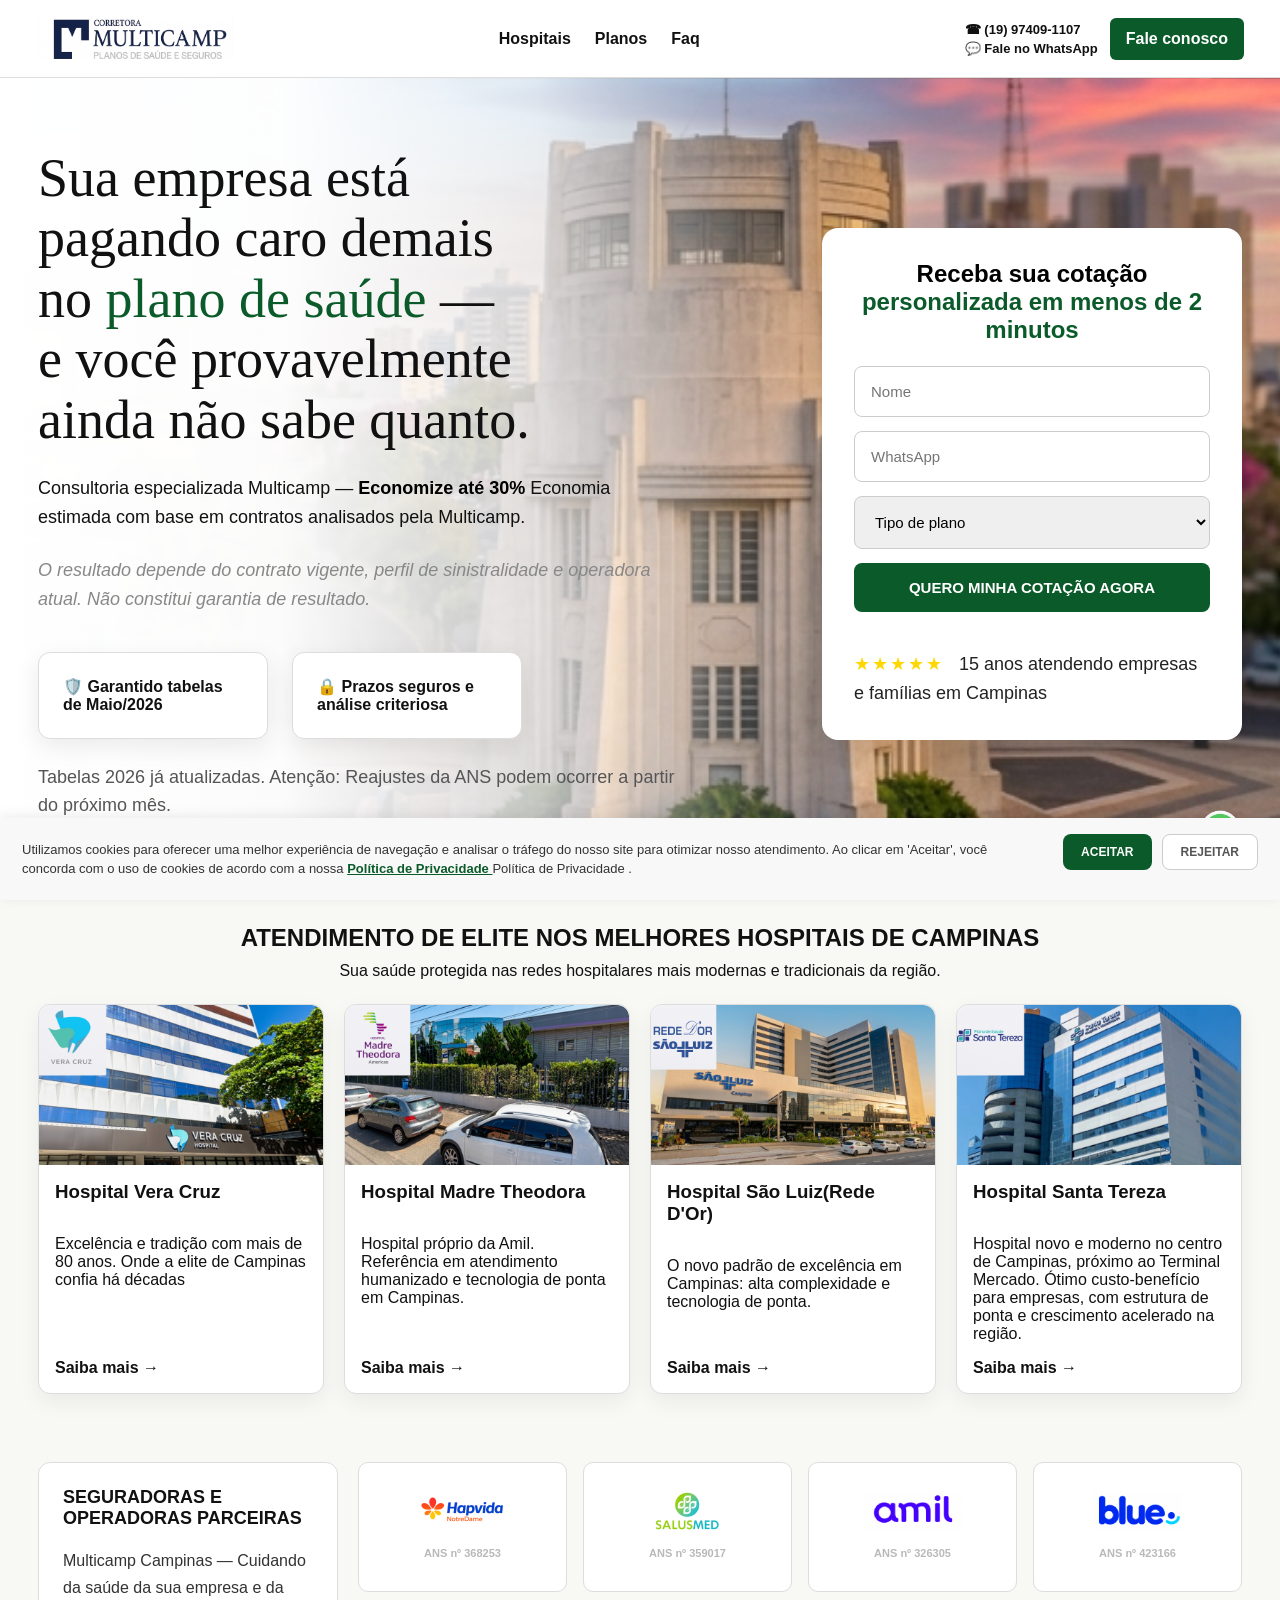
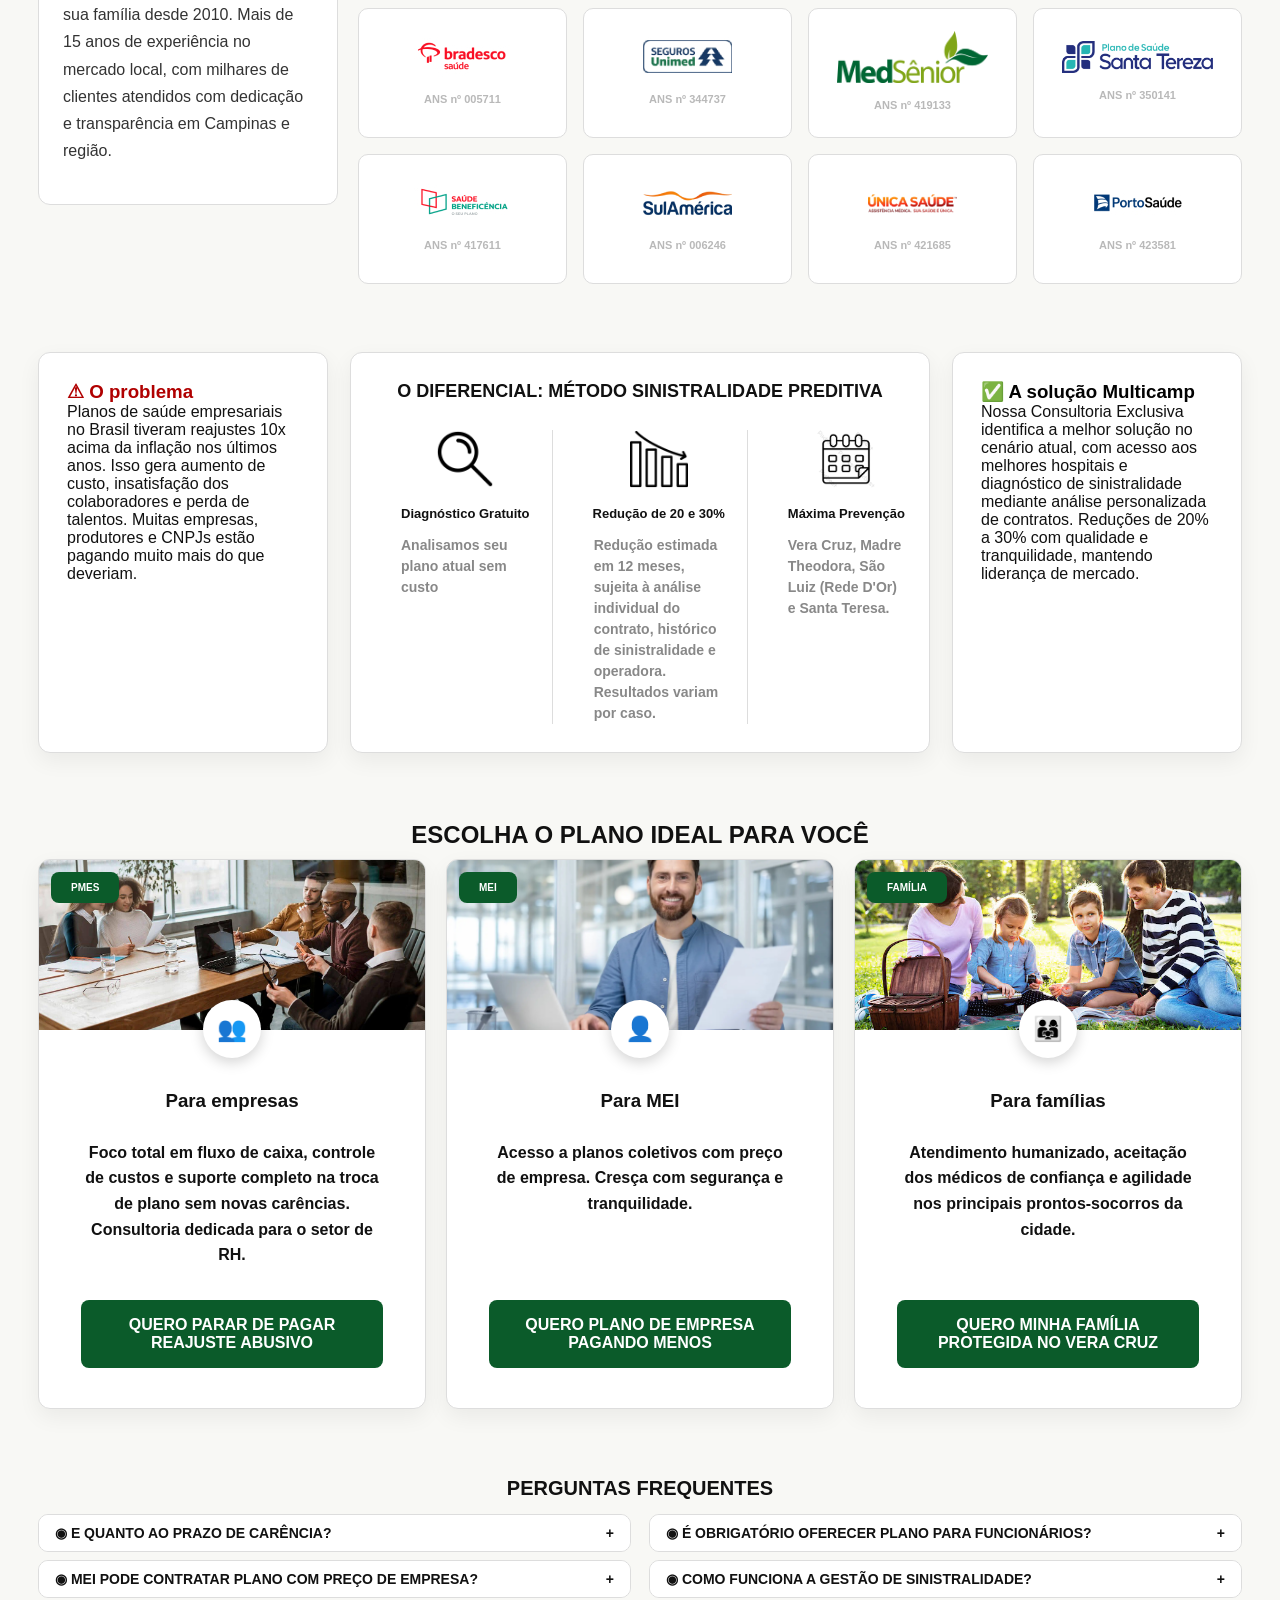
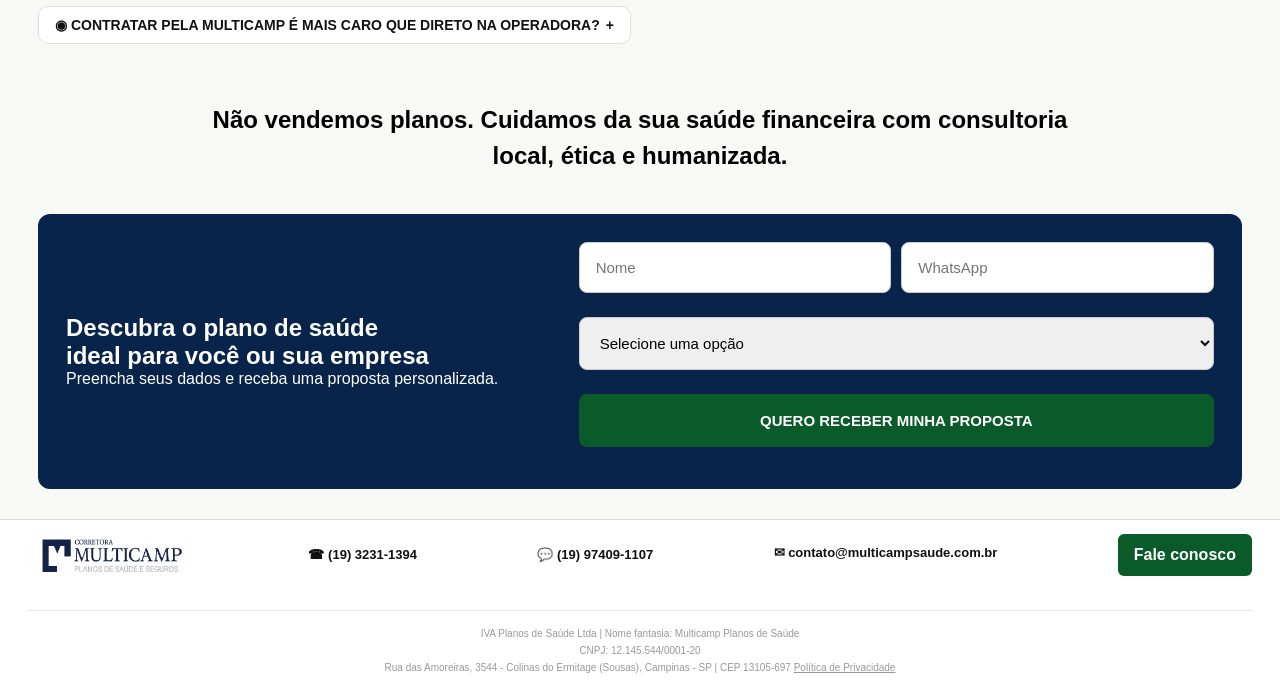
==== commit 735585df: "Update privacy policy link in index.html" ====
--- a/index.html
+++ b/index.html
@@ -5,8 +5,21 @@
   <meta name="viewport" content="width=device-width, initial-scale=1.0" />
   <title>Grupo Multicamp | Planos de Saúde</title>
   <link rel="stylesheet" href="style.css" />
+  
+<!-- Google Tag Manager -->
+<script>(function(w,d,s,l,i){w[l]=w[l]||[];w[l].push({'gtm.start':
+new Date().getTime(),event:'gtm.js'});var f=d.getElementsByTagName(s)[0],
+j=d.createElement(s),dl=l!='dataLayer'?'&l='+l:'';j.async=true;j.src=
+'https://www.googletagmanager.com/gtm.js?id='+i+dl;f.parentNode.insertBefore(j,f);
+})(window,document,'script','dataLayer','GTM-M227RK87');</script>
+<!-- End Google Tag Manager -->
+
 </head>
 <body>
+<!-- Google Tag Manager (noscript) -->
+<noscript><iframe src="https://www.googletagmanager.com/ns.html?id=GTM-M227RK87"
+height="0" width="0" style="display:none;visibility:hidden"></iframe></noscript>
+<!-- End Google Tag Manager (noscript) -->
 
 <header class="header">
   <div class="logo">
@@ -477,7 +490,9 @@
 
     Ao clicar em 'Aceitar', você concorda com o uso de cookies de acordo com a nossa
 
-    <a href="/politica-de-privacidade/">
+<a href="/lp/politica-de-privacidade/">
+  Política de Privacidade
+</a>
       Política de Privacidade
     </a>.
   </p>
